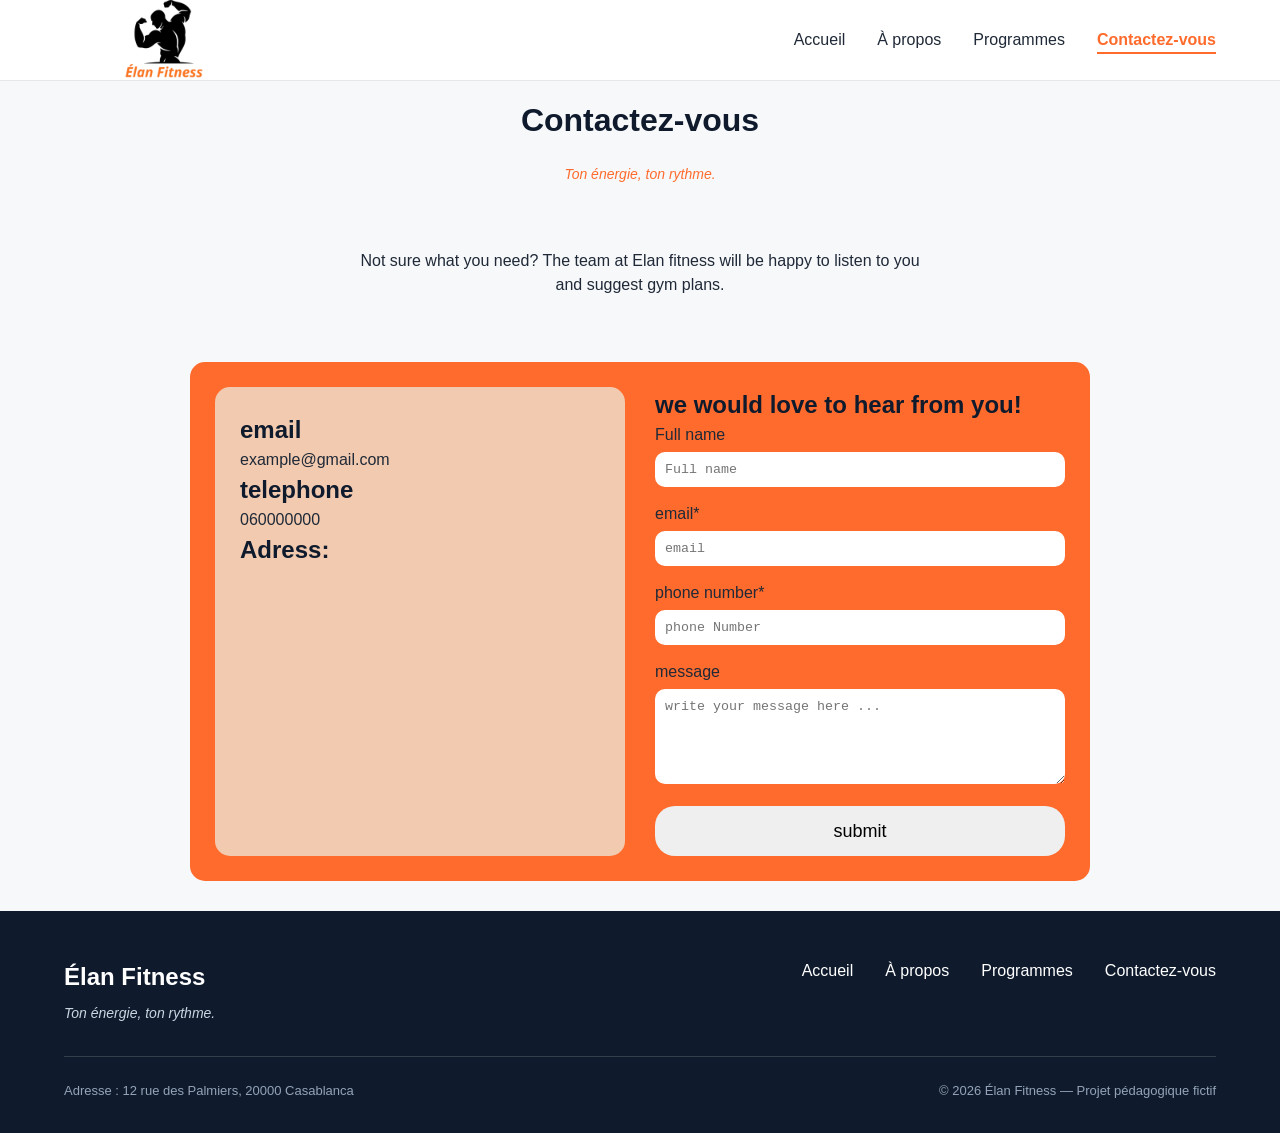
==== contactus.html @ e069e3c6 "moving to root" ====
<!DOCTYPE html>
<html lang="en">

<head>
    <meta charset="UTF-8">
    <meta name="viewport" content="width=device-width, initial-scale=1.0">
    <link rel="stylesheet" href="style.css">
    <link rel="stylesheet" href="contactus.css">
    <title>Contactez-vous Élan Fitness</title>
</head>

<body>
    <header class="en-tete">
        <div class="conteneur en-tete-contenu">
            <a href="index.html" class="logo"><img src="img/Elan-fitness.png" alt="Élan Fitness" height="200px"></a>

            <nav aria-label="Navigation principale">
                <ul class="menu">
                    <li><a href="index.html">Accueil</a></li>
                    <li><a href="Apropos.html">À propos</a></li>
                    <li><a href="programmes.html">Programmes</a></li>
                    <li><a href="contactus.html" class="lien-actif">Contactez-vous</a></li>
                </ul>
            </nav>
        </div>
    </header>
    <div class="page-intro">
        <h1>Contactez-vous</h1>
        <p class="slogan">Ton énergie, ton rythme.</p>
        <br>
        <p>Not sure what you need? The team at Elan fitness will be happy to listen to you and suggest gym plans.
        </p>
    </div>
    <div class="container">
        <div class="left">
            <h2>email</h2>
            <p>example@gmail.com</p>
            <h2>telephone</h2>
            <p>060000000</p>
            <h2>Adress:</h2>
            <iframe
                src="https://www.google.com/maps/embed?pb=!1m16!1m12!1m3!1d6647.842980251457!2d-7.634680901997053!3d33.5813876407856!2m3!1f0!2f0!3f0!3m2!1i1024!2i768!4f13.1!2m1!1s12%20rue%20des%20Palmiers%2C%2020000%20Casablanca!5e0!3m2!1sfr!2sma!4v1791544354671!5m2!1sfr!2sma"
                width="350" height="200" style="border:0;" allowfullscreen="" loading="lazy"
                referrerpolicy="strict-origin-when-cross-origin"></iframe>
        </div>
        <div class="right">
            <h2>we would love to hear from you!</h2>
            <form action="#" method="post">
                    <label for="fullname">Full name</label>
                    <input type="text" id="fullname" name="fullname" placeholder="Full name">

                    <label for="email">email*</label>
                    <input type="email" required placeholder="email">

                    <label for="phone number">phone number*</label>
                    <input type="tel" required placeholder="phone Number">

                    <label for="message">message</label>
                    <textarea name="message" rows="5" placeholder="write your message here ..."></textarea>
                <button class="btn">submit</button>
            </form>

        </div>
    </div>
    <footer class="pied-de-page">
        <div class="conteneur">

            <div class="pied-haut">
                <div>
                    <p class="logo logo-clair">Élan Fitness</p>
                    <p class="slogan">Ton énergie, ton rythme.</p>
                </div>

                <nav aria-label="Navigation principale">
                    <ul class="menu">
                        <li><a href="index.html">Accueil</a></li>
                        <li><a href="Apropos.html">À propos</a></li>
                        <li><a href="programmes.html">Programmes</a></li>
                        <li><a href="contactus.html">Contactez-vous</a></li>
                    </ul>
                </nav>
            </div>

            <div class="pied-bas">
                <p>Adresse : 12 rue des Palmiers, 20000 Casablanca</p>
                <p>&copy; 2026 Élan Fitness — Projet pédagogique fictif</p>
            </div>

        </div>
    </footer>
</body>

</html>
---- style.css ----
* {
  box-sizing: border-box;
  margin: 0;
  padding: 0;
}

html {
  scroll-behavior: smooth;
}

body {
  font-family: 'Inter', Arial, sans-serif;
  font-size: 16px;
  line-height: 1.5;
  color: #1F2937;
  background-color: #F7F8FA;
}

h1,
h2,
h3,
h4 {
  font-family: 'Poppins', Arial, sans-serif;
  color: #0F1B2D;
}

a {
  color: inherit;
  text-decoration: none;
}

ul {
  list-style: none;
}

img {
  display: block;
  max-width: 100%;
}

a:focus-visible,
button:focus-visible {
  outline: 3px solid #FF6B2C;
  outline-offset: 2px;
}

.conteneur {
  width: 100%;
  max-width: 1200px;
  margin: 0 auto;
  padding: 0 24px;
}

.section {
  padding: 96px 0;
}

.section-blanche {
  background-color: #FFFFFF;
  border-top: 1px solid #E5E7EB;
  border-bottom: 1px solid #E5E7EB;
}

.section-titre {
  max-width: 640px;
  margin: 0 auto 64px;
  text-align: center;
}

.section-titre h2 {
  font-size: 32px;
  margin-bottom: 16px;
}

.section-titre h3 {
  font-size: 26px;
  margin-bottom: 12px;
}

.section-titre p {
  color: #4B5563;
}

.sur-titre {
  font-size: 14px;
  font-weight: 600;
  color: #FF6B2C;
  text-transform: uppercase;
  letter-spacing: 1px;
  margin-bottom: 12px;
}

.bouton {
  display: inline-block;
  padding: 14px 28px;
  border-radius: 8px;
  font-size: 16px;
  font-weight: 600;
  text-align: center;
  cursor: pointer;
}

.bouton-principal {
  background-color: #FF6B2C;
  border: 1px solid #FF6B2C;
  color: #FFFFFF;
}

.bouton-principal:hover {
  background-color: #F05817;
}

.bouton-secondaire {
  background-color: #FFFFFF;
  border: 1px solid #0F1B2D;
  color: #0F1B2D;
}

.bouton-secondaire:hover {
  background-color: #F3F4F6;
}

.cartes {
  display: flex;
  gap: 24px;
}

.carte {
  flex: 1;
  background-color: #FFFFFF;
  border: 1px solid #E5E7EB;
  border-radius: 12px;
  box-shadow: 0 1px 3px rgba(15, 27, 45, 0.08);
}

.icone {
  width: 48px;
  height: 48px;
  background-color: #FFF0EA;
  border-radius: 8px;
  display: flex;
  align-items: center;
  justify-content: center;
}

.icone img {
  width: 24px;
  height: 24px;
}

.icone-petite {
  width: 32px;
  height: 32px;
  border-radius: 50%;
}

.icone-petite img {
  width: 16px;
  height: 16px;
}

.en-tete {
  position: sticky;
  top: 0;
  z-index: 10;
  background-color: #FFFFFF;
  border-bottom: 1px solid #E5E7EB;
}

.en-tete-contenu {
  height: 80px;
  display: flex;
  align-items: center;
  justify-content: space-between;
}

.logo {
  display: flex;
  align-items: center;
  font-family: 'Poppins', Arial, sans-serif;
  font-size: 24px;
  font-weight: 700;
  color: #0F1B2D;
}

.menu {
  display: flex;
  gap: 32px;
}

.menu a {
  font-weight: 500;
  padding-bottom: 4px;
  border-bottom: 2px solid transparent;
}

.menu a:hover {
  color: #FF6B2C;
}

.menu .lien-actif {
  color: #FF6B2C;
  font-weight: 600;
  border-bottom-color: #FF6B2C;
}

.hero {
  padding: 64px 0 96px;
}

.hero-contenu {
  display: flex;
  align-items: center;
  gap: 32px;
}

.hero-texte {
  flex: 7;
}

.hero-texte h1 {
  font-size: 48px;
  font-weight: 800;
  line-height: 1.2;
  margin-bottom: 24px;
}

.hero-description {
  max-width: 520px;
  font-size: 18px;
  line-height: 1.6;
  color: #4B5563;
  margin-bottom: 32px;
}

.boutons {
  display: flex;
  flex-wrap: wrap;
  gap: 16px;
}

.hero-image {
  flex: 5;
  min-width: 0;
  height: 400px;
  object-fit: cover;
  border-radius: 16px;
  border: 1px solid #E5E7EB;
  box-shadow: 0 10px 25px rgba(15, 27, 45, 0.15);
}

.chiffres {
  display: flex;
  margin-top: 64px;
  padding: 32px;
  background-color: #FFFFFF;
  border: 1px solid #E5E7EB;
  border-radius: 12px;
  box-shadow: 0 1px 3px rgba(15, 27, 45, 0.08);
}

.chiffre {
  flex: 1;
  text-align: center;
  font-weight: 500;
  color: #0F1B2D;
}

.chiffre+.chiffre {
  border-left: 1px solid #E5E7EB;
}

.chiffre-nombre {
  font-family: 'Poppins', Arial, sans-serif;
  font-size: 36px;
  font-weight: 800;
  color: #FF6B2C;
}

.carte-avantage {
  padding: 24px;
  background-color: #F7F8FA;
  box-shadow: none;
}

.carte-avantage .icone {
  margin-bottom: 20px;
}

.carte-avantage h3 {
  font-size: 20px;
  margin-bottom: 8px;
}

.carte-avantage p {
  color: #4B5563;
  line-height: 1.6;
}

.apropos-contenu {
  display: flex;
  align-items: center;
  gap: 64px;
}

.apropos-texte {
  flex: 7;
}

.apropos-texte h2 {
  font-size: 36px;
  line-height: 1.2;
  margin-bottom: 20px;
}

.apropos-texte p {
  color: #4B5563;
  line-height: 1.7;
  margin-bottom: 16px;
}

.valeurs {
  display: flex;
  gap: 16px;
  margin-top: 32px;
}

.valeur {
  flex: 1;
  display: flex;
  align-items: center;
  gap: 12px;
  padding: 12px 16px;
  background-color: #FFFFFF;
  border: 1px solid #E5E7EB;
  border-radius: 12px;
  font-family: 'Poppins', Arial, sans-serif;
  font-size: 14px;
  font-weight: 600;
  color: #0F1B2D;
}

.apropos-image {
  flex: 5;
  min-width: 0;
  height: 360px;
  object-fit: cover;
  border-radius: 16px;
  box-shadow: 0 10px 25px rgba(15, 27, 45, 0.15);
}

.carte-programme {
  display: flex;
  flex-direction: column;
  overflow: hidden;
}

.carte-programme>img {
  width: 100%;
  height: 200px;
  object-fit: cover;
}

.programme-corps {
  flex: 1;
  display: flex;
  flex-direction: column;
  padding: 20px;
}

.programme-corps h3 {
  font-size: 20px;
  margin-bottom: 8px;
}

.programme-corps p {
  font-size: 15px;
  color: #4B5563;
}

.etiquette {
  align-self: flex-start;
  padding: 4px 10px;
  margin-bottom: 12px;
  border-radius: 6px;
  font-size: 12px;
  font-weight: 600;
}

.etiquette-orange {
  background-color: #FFEDE5;
  color: #C2410C;
}

.etiquette-bleue {
  background-color: #DBEAFE;
  color: #1D4ED8;
}

.etiquette-verte {
  background-color: #D1FAE5;
  color: #047857;
}

.programme-corps .duree {
  display: flex;
  align-items: center;
  gap: 8px;
  margin-top: auto;
  padding-top: 16px;
  border-top: 1px solid #E5E7EB;
  font-size: 13px;
  font-weight: 600;
  color: #0F1B2D;
}

.programme-corps h3+p {
  margin-bottom: 16px;
}

.duree img {
  width: 16px;
  height: 16px;
}

.formules {
  margin-top: 96px;
}

.formule {
  position: relative;
  display: flex;
  flex-direction: column;
  padding: 28px;
}

.formule h4 {
  font-size: 20px;
}

.prix {
  margin: 8px 0 16px;
  font-family: 'Poppins', Arial, sans-serif;
  font-size: 30px;
  font-weight: 800;
  color: #FF6B2C;
}

.prix span {
  font-family: 'Inter', Arial, sans-serif;
  font-size: 16px;
  font-weight: 500;
  color: #4B5563;
}

.prix-note {
  margin: -8px 0 16px;
  font-size: 13px;
  color: #4B5563;
}

.formule-liste {
  flex: 1;
  margin-bottom: 24px;
}

.formule-liste li {
  padding-left: 28px;
  margin-bottom: 12px;
  font-size: 15px;
  background-image: url('img/icone-check.svg');
  background-repeat: no-repeat;
  background-position: left center;
  background-size: 16px;
}

.formule .bouton {
  display: block;
}

.formule-populaire {
  border: 2px solid #FF6B2C;
  box-shadow: 0 10px 25px rgba(255, 107, 44, 0.2);
}

.badge-populaire {
  position: absolute;
  top: -14px;
  left: 50%;
  transform: translateX(-50%);
  padding: 4px 14px;
  background-color: #FF6B2C;
  border-radius: 999px;
  font-size: 12px;
  font-weight: 700;
  text-transform: uppercase;
  color: #FFFFFF;
}

.pied-de-page {
  padding: 48px 0 32px;
  background-color: #0F1B2D;
  color: #FFFFFF;
}

.pied-haut {
  display: flex;
  justify-content: space-between;
  align-items: flex-start;
  padding-bottom: 32px;
  border-bottom: 1px solid rgba(255, 255, 255, 0.15);
}

.logo-clair {
  color: #FFFFFF;
}

.slogan {
  margin-top: 8px;
  font-size: 14px;
  font-style: italic;
  color: #CBD5E1;
}

.menu-pied {
  gap: 24px;
}

.menu-pied a {
  font-size: 14px;
  font-weight: 400;
  color: #E2E8F0;
}

.pied-bas {
  display: flex;
  justify-content: space-between;
  margin-top: 24px;
  font-size: 13px;
  color: #94A3B8;
}
---- contactus.css ----
.page-intro {
    display: flex;
    text-align: center;
    justify-content: center;
    flex-direction: column;
    padding: 15px;
}

.page-intro p {
    max-width: 600px;
    margin: 0 auto;
    padding: 20px;
}

.page-intro p.slogan {
    color: #FF6B2C;
}

.container {
    display: flex;
    flex-wrap: wrap;
    gap: 30px;
    max-width: 900px;
    margin: 30px auto;
    padding: 25px;
    background-color: #FF6B2C;
    border-radius: 15px;
}

.left,
.right {
    flex: 1 1 300px;
}

.left {
    background-color: rgb(242, 202, 175);
    border-radius: 15px;
    padding: 25px;
}

.right input {
    font-family: 'Courier New', Courier, monospace;
    width: 100%;
    border-radius: 10px;
    padding: 10px;
    margin: 5px 0 15px;
    border: none;
}

.right textarea {
    font-family: 'Courier New', Courier, monospace;
    width: 100%;
    border-radius: 10px;
    padding: 10px;
    margin: 5px 0 15px;
    border: none;
}

iframe {
    max-width: 450px;
    border-radius: 15px;
}

.btn {
    font-family: Arial, Helvetica, sans-serif;
    font-size: large;
    height: 50px;
    width: 100%;
    border-radius: 20px;
    border: none;
}

button:hover {
    background-color: black;
    color: aliceblue;
    cursor: pointer;
}
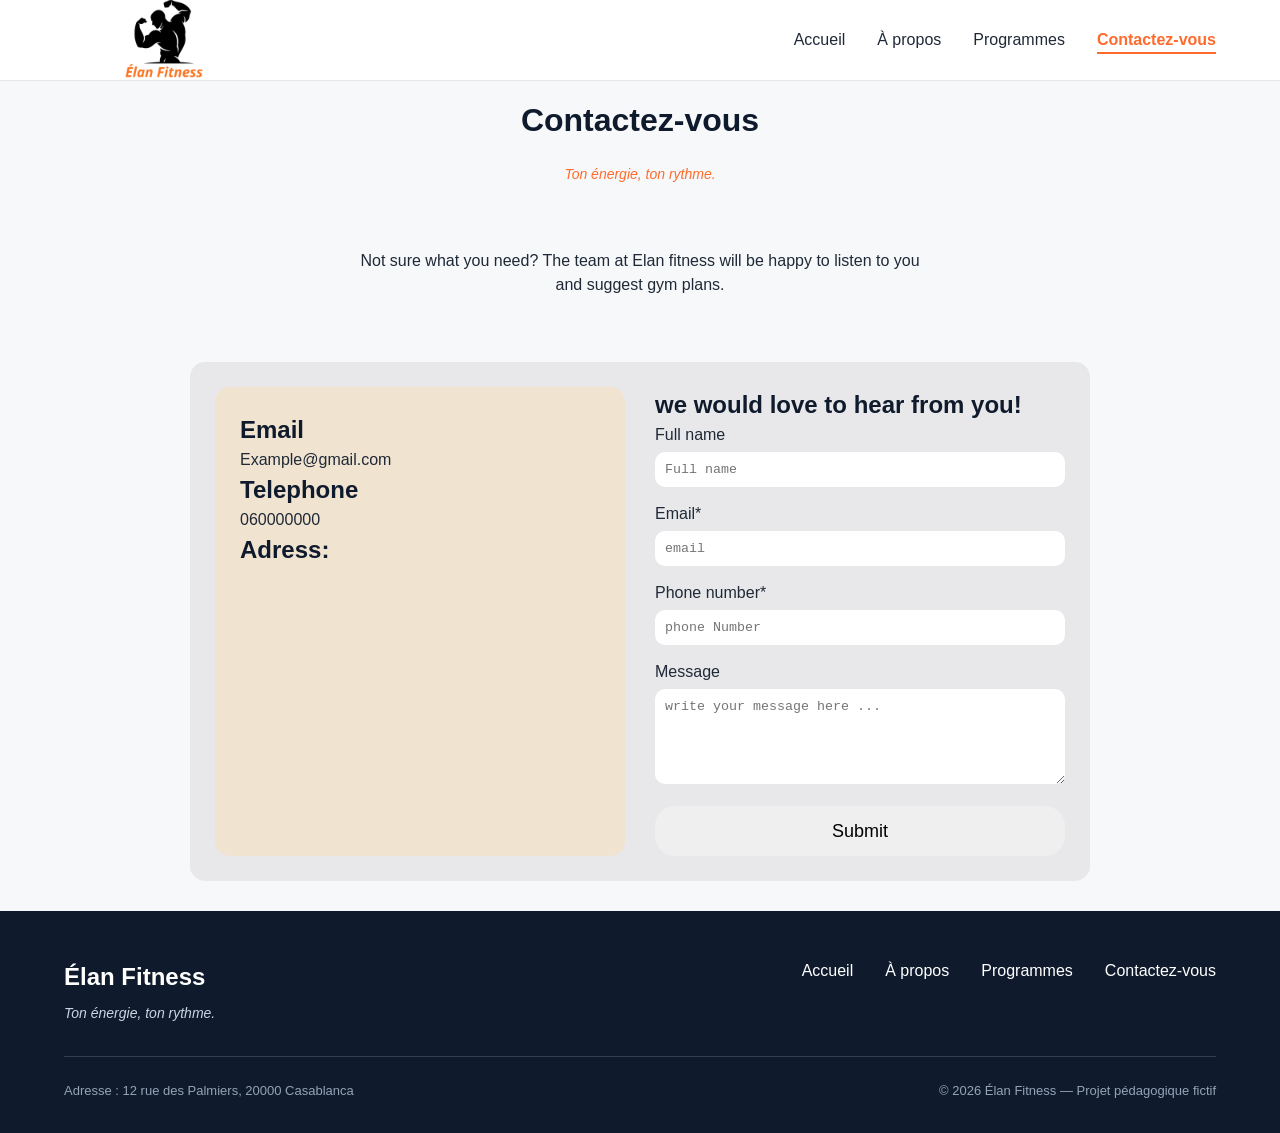
==== commit 6111d851: "small changes" ====
--- a/contactus.html
+++ b/contactus.html
@@ -33,9 +33,9 @@
     </div>
     <div class="container">
         <div class="left">
-            <h2>email</h2>
-            <p>example@gmail.com</p>
-            <h2>telephone</h2>
+            <h2>Email</h2>
+            <p>Example@gmail.com</p>
+            <h2>Telephone</h2>
             <p>060000000</p>
             <h2>Adress:</h2>
             <iframe
@@ -46,18 +46,18 @@
         <div class="right">
             <h2>we would love to hear from you!</h2>
             <form action="#" method="post">
-                    <label for="fullname">Full name</label>
-                    <input type="text" id="fullname" name="fullname" placeholder="Full name">
+                <label for="fullname">Full name</label>
+                <input type="text" id="fullname" name="fullname" placeholder="Full name">
 
-                    <label for="email">email*</label>
-                    <input type="email" required placeholder="email">
+                <label for="email">Email*</label>
+                <input type="email" required placeholder="email">
 
-                    <label for="phone number">phone number*</label>
-                    <input type="tel" required placeholder="phone Number">
+                <label for="phone number">Phone number*</label>
+                <input type="tel" required placeholder="phone Number">
 
-                    <label for="message">message</label>
-                    <textarea name="message" rows="5" placeholder="write your message here ..."></textarea>
-                <button class="btn">submit</button>
+                <label for="message">Message</label>
+                <textarea name="message" rows="5" placeholder="write your message here ..."></textarea>
+                <button class="btn">Submit</button>
             </form>
 
         </div>
--- a/contactus.css
+++ b/contactus.css
@@ -23,7 +23,7 @@
     max-width: 900px;
     margin: 30px auto;
     padding: 25px;
-    background-color: #FF6B2C;
+    background-color: #c3c2c14c;
     border-radius: 15px;
 }
 
@@ -33,7 +33,7 @@
 }
 
 .left {
-    background-color: rgb(242, 202, 175);
+    background-color: rgb(240, 227, 208);
     border-radius: 15px;
     padding: 25px;
 }
